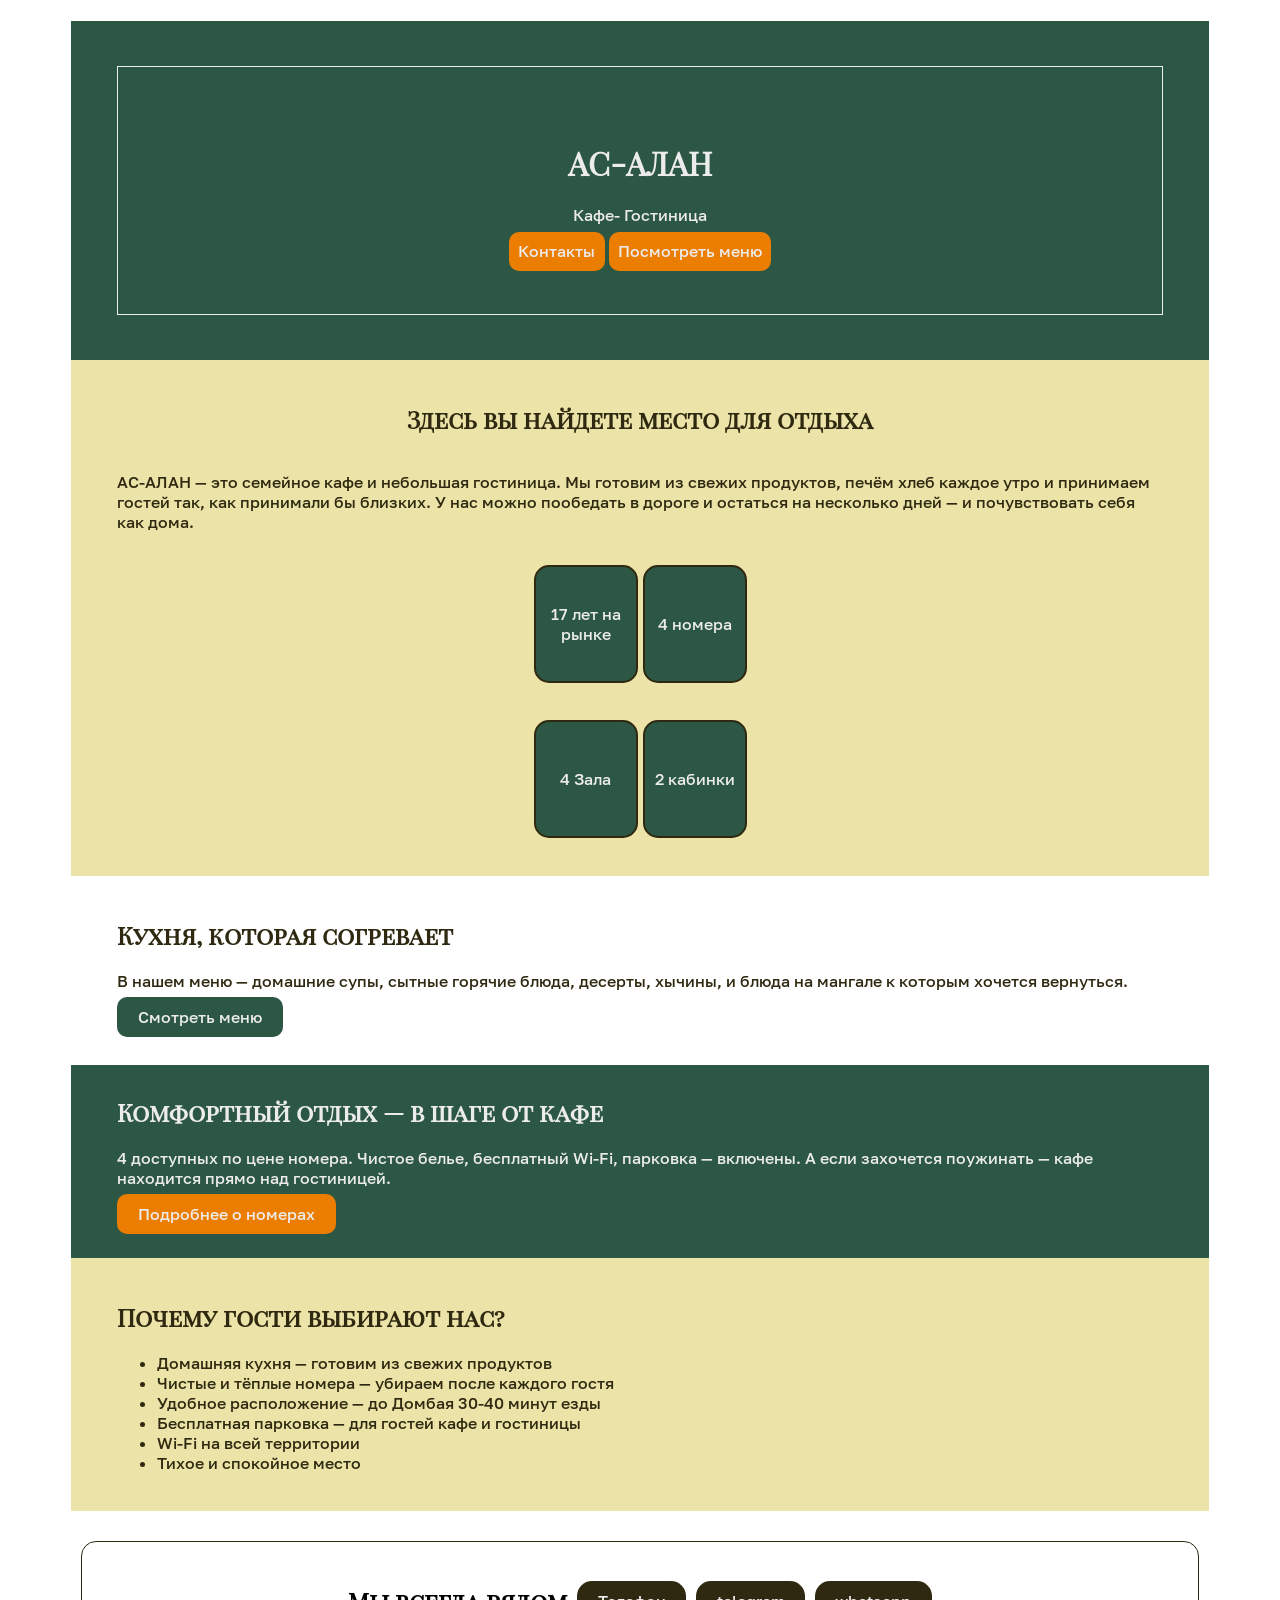
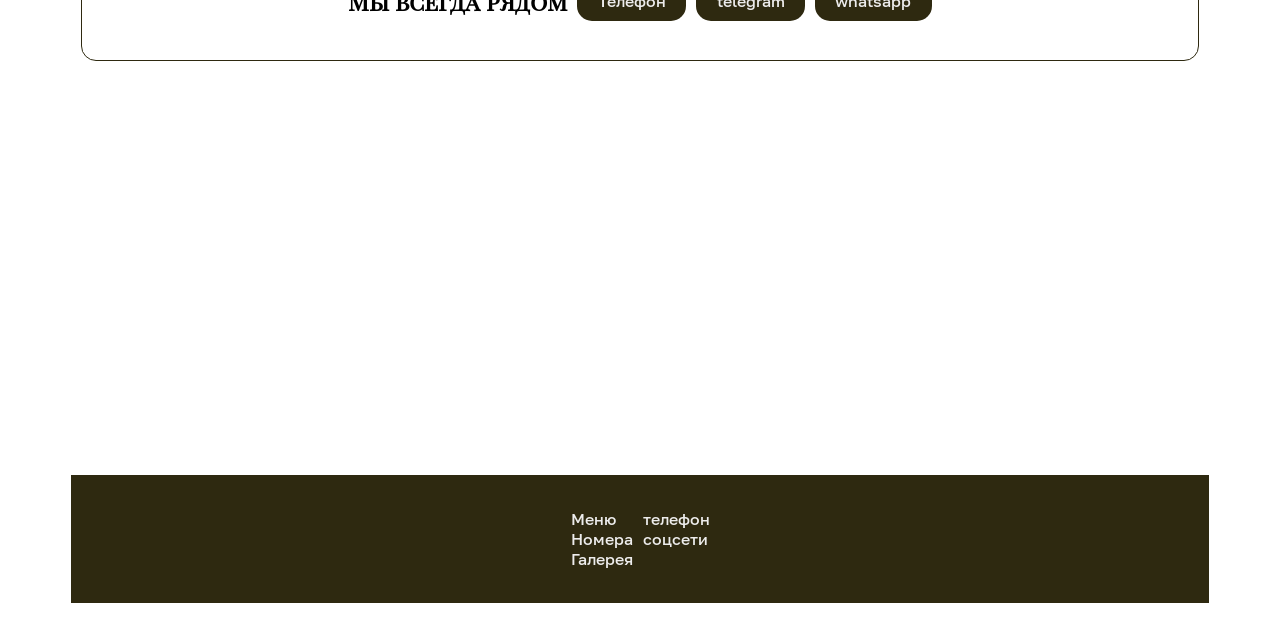
==== index.html @ 57ae537a "Create index.html" ====
<html lang="en">
<head>
    <meta charset="UTF-8">
    <meta name="viewport" content="width=device-width, initial-scale=1.0">
    <title>АС-АЛАН Кафе Гостиница</title>
    <link rel="stylesheet" href="style.css">
</head>
<body>
    <main>
        <div class="hero">
            <div class="sl">
            <h1>АС-АЛАН</h1>
            <p>Кафе- Гостиница</p>
            <a href="#">Контакты</a>
            <a href="#">Посмотреть меню</a>
        </div>
        </div>
        <div class="ons">
            <h2>Здесь вы найдете место для отдыха</h2>
            <p>АС-АЛАН — это семейное кафе и небольшая гостиница. Мы готовим из свежих продуктов, печём хлеб каждое утро и принимаем гостей так, как принимали бы близких. У нас можно пообедать в дороге и остаться на несколько дней — и почувствовать себя как дома.</p>
            <div class="uu">
                <p>17 лет на рынке</p  >
                <p>4 номера</p>
                <p>4 Зала</p>
                <p>2 кабинки </p>
            </div>
        </div>
        <div class="kaf">
            <h2>Кухня, которая согревает</h2>
            <p>В нашем меню — домашние супы, сытные горячие блюда, десерты, хычины, и блюда на мангале к которым хочется вернуться.</p>
            <a href="">Смотреть меню</a>
        </div>
        <div class="gos">
            <h2>Комфортный отдых — в шаге от кафе</h2>
            <p>4 доступных по цене номера. Чистое белье, бесплатный Wi-Fi, парковка — включены. А если захочется поужинать — кафе находится прямо над гостиницей.</p>
            <a href="">Подробнее о номерах</a>
        </div>
        <div class="poch">
            <h2>Почему гости выбирают нас?</h2>
            <ul>
                <li>Домашняя кухня — готовим из свежих продуктов</li>
                <li>Чистые и тёплые номера — убираем после каждого гостя</li>
                <li> Удобное расположение — до Домбая 30-40 минут езды</li>
                <li>Бесплатная парковка — для гостей кафе и гостиницы</li>
                <li> Wi-Fi на всей территории</li>
                <li>Тихое и спокойное место</li>
            </ul>
        </div>
        <div class="pht">
            <img src="" alt="">
            <img src="" alt="">
            <img src="" alt="">
        </div>
        <div class="cont">
            <h2>Мы всегда рядом</h2>
            <a href="">Телефон</a>
            <a href="">telegram</a>
            <a href="">whatsapp</a>
        </div>
        <div class="ya">
            <iframe src="https://yandex.ru/map-widget/v1/?z=12&ol=biz&oid=222993121212" width="560" height="400" frameborder="0"></iframe>
            <iframe src="https://yandex.ru/sprav/widget/rating-badge/222993121212?type=rating" width="150" height="50" frameborder="0"></iframe>

        </div>
        <div class="podv">
            <div class="s1">
                <a href="">Меню</a>
                <a href="">Номера</a>
                <a href="">Галерея</a>
            </div>
            <div class="s1">
                <a href="">телефон</a>
                <a href="">соцсети</a>
            </div>
        </div>
    </main>
</body>
</html>
---- style.css ----
:root{
    --1: #2E2910;
    --2: #2C5745;
    --3: #EBE3A7;
    --4: #EB7D00;
    --5: #edecec;
}
@font-face {
    font-family: zag;
    src: url(fonts/PlayfairDisplaySC-Regular.ttf);
}
@font-face {
    font-family: os;
    src: url(fonts/Golos-Text_Medium.ttf);
}
*{
    font-family: os;
}
h1{
    font-family: zag;
}
h2{
    font-family: zag;
}
a{
    text-decoration: none;
}

main{
    padding: 1% 5%;
}
.sl {
    border: var(--5) 1px solid;
    padding: 5%
}
.hero{
    background: var(--2);
    color: var(--5);
    padding: 4%;
    text-align: center;
    margin-bottom: px;
}
.hero a {
    color: var(--5);
    background: var(--4);
    padding: 1%;
    border-radius: 10px;
    
}
.ons{
    background: var(--3);
    color: var(--1);
    padding: 2% 4%;
    display: flex;
    flex-direction: column;
    justify-content: center;
    align-items: center;
    gap: 1px;
}
.uu{
    display: grid;
    grid-template-columns: 1fr 1fr;
    background: var(--);
    justify-content: center;
    align-items: center;
    padding: ;
    gap: 5px;
    color: var(--5);
}
.uu p {
    background: var(--2);
    max-width: 100px;
    padding: 50% 1%;
    text-align: center;
    max-height: 10px !important;
    text-align: center;
    display: flex;
    justify-content: center;
    align-items: center;
    border-radius: 15px;
    border: var(--1) 2px solid;
}
.kaf {
    padding: 2% 4%;
    margin-bottom: 15px;
    color: var(--1);
}
.kaf a{
    color: var(--5);
    background: var(--2);
    padding: 1% 2%;
    border-radius: 10px;
}
.gos {
    background: var(--2);
    padding: 1% 4% 3% 4%; 
    color: var(--5);

}
.gos a{
    color: var(--5);
    background: var(--4);
    padding: 1% 2%;
    border-radius: 10px;
}
.poch {
    background: var(--3);
    padding: 2% 4%;
    color: var(--1);
}
.cont {
    display: flex;
    /*flex-direction: column;*/
    gap: 10px;
    border: var(--1) 1px solid;
    padding: 2% 4%;
    border-radius: 15px;
    justify-content: center;
    align-items: center;
    margin: 10px;
}
.cont a{
    background: var(--1);
    color: var(--5);
    padding: 1% 2%;
    border-radius: 15px;
    max-height: 20px;
}
.podv {
    background: var(--1);
    padding: 3% 5%;
    display: flex;
    align-items: start;
    justify-content: center;
    gap: 10px;
}
.s1{
    display: flex;
    flex-direction: column;
}
.s1 a {
    color: var(--5);
}
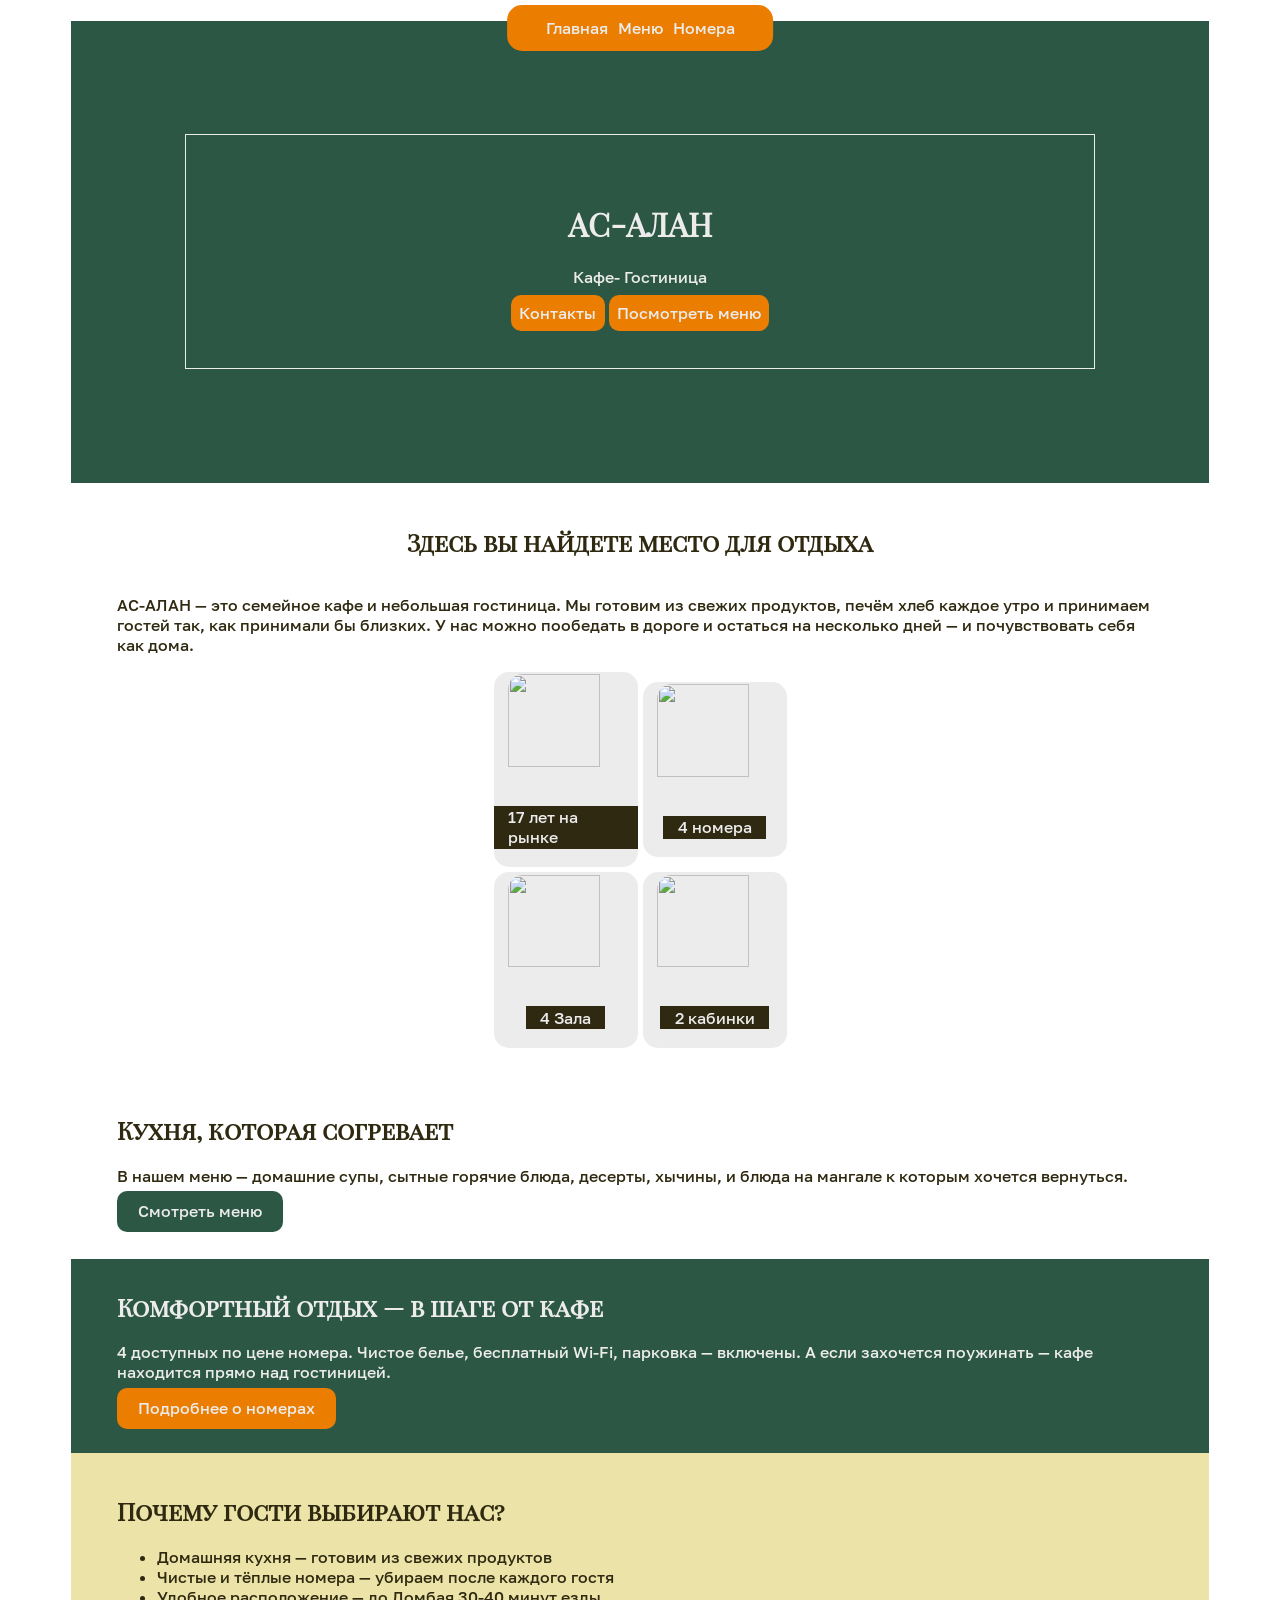
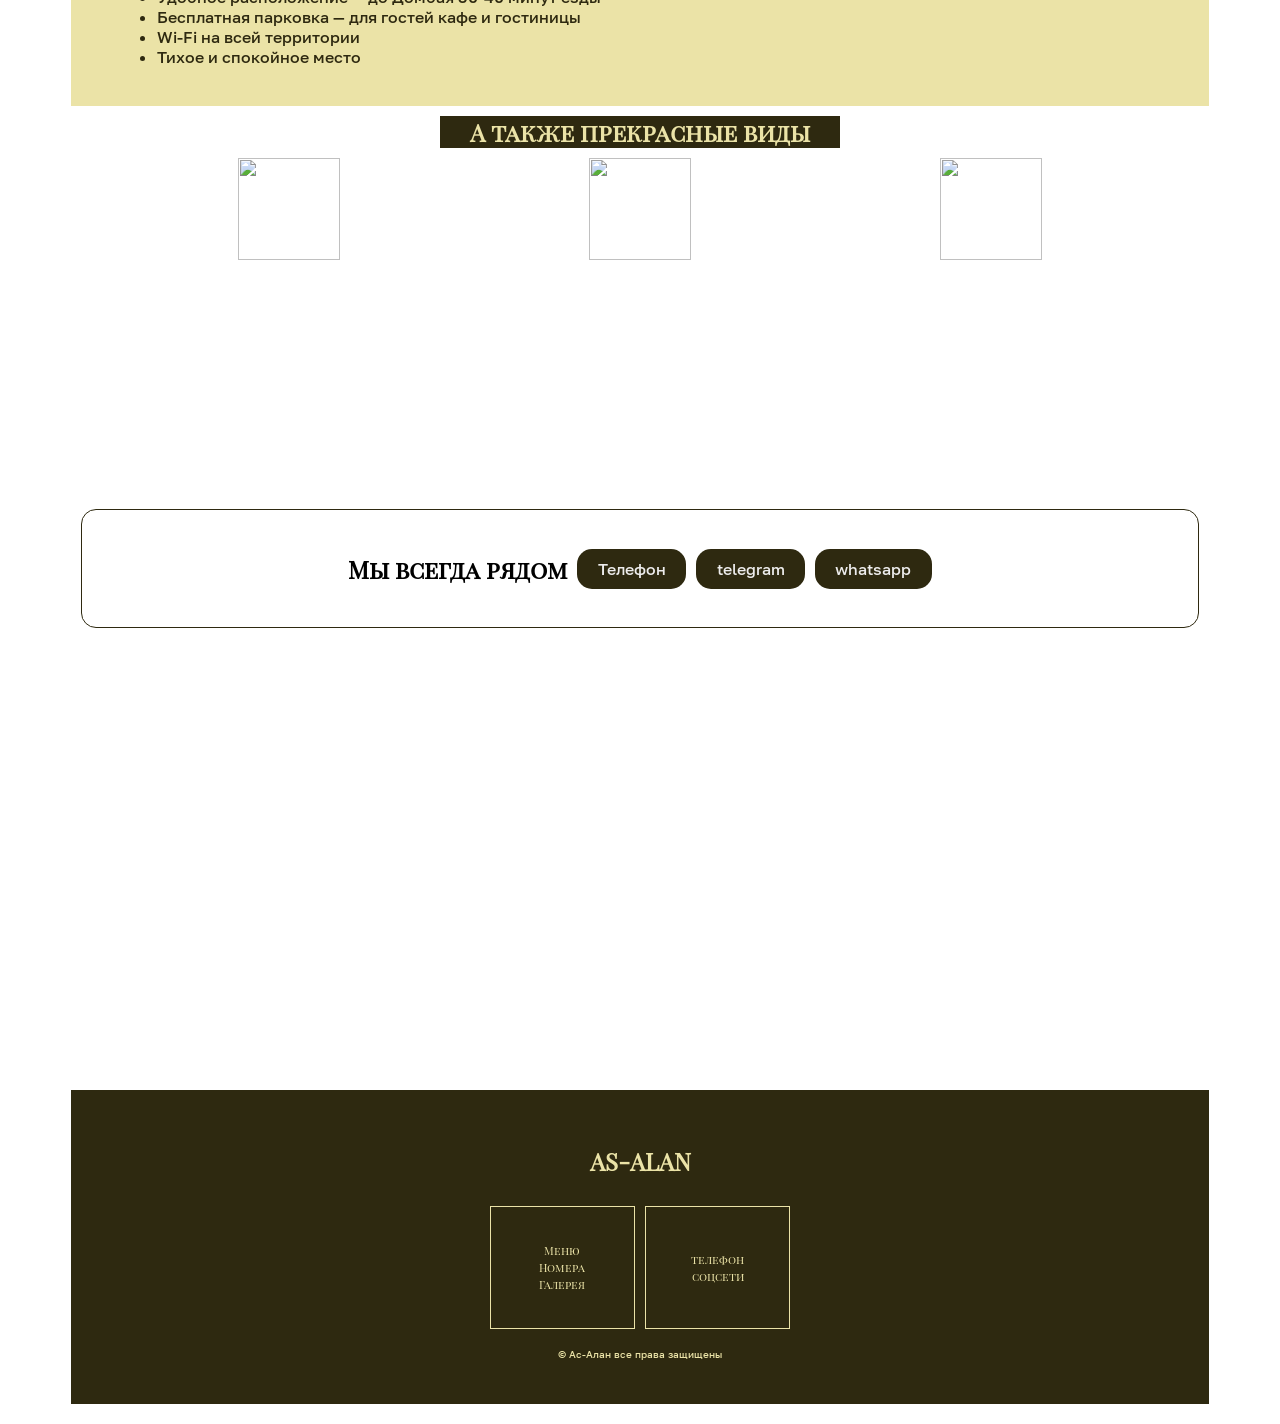
==== commit 30be7e3a: "Rename Index.html to index.html" ====
--- a/index.html
+++ b/index.html
@@ -1,78 +1,101 @@
-<html lang="en">
-<head>
-    <meta charset="UTF-8">
-    <meta name="viewport" content="width=device-width, initial-scale=1.0">
-    <title>АС-АЛАН Кафе Гостиница</title>
-    <link rel="stylesheet" href="style.css">
-</head>
-<body>
-    <main>
-        <div class="hero">
-            <div class="sl">
-            <h1>АС-АЛАН</h1>
-            <p>Кафе- Гостиница</p>
-            <a href="#">Контакты</a>
-            <a href="#">Посмотреть меню</a>
-        </div>
-        </div>
-        <div class="ons">
-            <h2>Здесь вы найдете место для отдыха</h2>
-            <p>АС-АЛАН — это семейное кафе и небольшая гостиница. Мы готовим из свежих продуктов, печём хлеб каждое утро и принимаем гостей так, как принимали бы близких. У нас можно пообедать в дороге и остаться на несколько дней — и почувствовать себя как дома.</p>
-            <div class="uu">
-                <p>17 лет на рынке</p  >
-                <p>4 номера</p>
-                <p>4 Зала</p>
-                <p>2 кабинки </p>
-            </div>
-        </div>
-        <div class="kaf">
-            <h2>Кухня, которая согревает</h2>
-            <p>В нашем меню — домашние супы, сытные горячие блюда, десерты, хычины, и блюда на мангале к которым хочется вернуться.</p>
-            <a href="">Смотреть меню</a>
-        </div>
-        <div class="gos">
-            <h2>Комфортный отдых — в шаге от кафе</h2>
-            <p>4 доступных по цене номера. Чистое белье, бесплатный Wi-Fi, парковка — включены. А если захочется поужинать — кафе находится прямо над гостиницей.</p>
-            <a href="">Подробнее о номерах</a>
-        </div>
-        <div class="poch">
-            <h2>Почему гости выбирают нас?</h2>
-            <ul>
-                <li>Домашняя кухня — готовим из свежих продуктов</li>
-                <li>Чистые и тёплые номера — убираем после каждого гостя</li>
-                <li> Удобное расположение — до Домбая 30-40 минут езды</li>
-                <li>Бесплатная парковка — для гостей кафе и гостиницы</li>
-                <li> Wi-Fi на всей территории</li>
-                <li>Тихое и спокойное место</li>
-            </ul>
-        </div>
-        <div class="pht">
-            <img src="" alt="">
-            <img src="" alt="">
-            <img src="" alt="">
-        </div>
-        <div class="cont">
-            <h2>Мы всегда рядом</h2>
-            <a href="">Телефон</a>
-            <a href="">telegram</a>
-            <a href="">whatsapp</a>
-        </div>
-        <div class="ya">
-            <iframe src="https://yandex.ru/map-widget/v1/?z=12&ol=biz&oid=222993121212" width="560" height="400" frameborder="0"></iframe>
-            <iframe src="https://yandex.ru/sprav/widget/rating-badge/222993121212?type=rating" width="150" height="50" frameborder="0"></iframe>
-
-        </div>
-        <div class="podv">
-            <div class="s1">
-                <a href="">Меню</a>
-                <a href="">Номера</a>
-                <a href="">Галерея</a>
-            </div>
-            <div class="s1">
-                <a href="">телефон</a>
-                <a href="">соцсети</a>
-            </div>
-        </div>
-    </main>
-</body>
-</html>
+<html lang="en">
+<head>
+    <meta charset="UTF-8">
+    <meta name="viewport" content="width=device-width, initial-scale=1.0">
+    <title>АС-АЛАН Кафе Гостиница</title>
+    <link rel="stylesheet" href="style.css">
+</head>
+<body>
+    <header>
+        <a href="Index.html">Главная</a>
+        <a href="menu.html">Меню</a>
+        <a href="hotel.html">Номера</a>
+    </header>
+    <main>
+        <div class="hero">
+            <div class="sl">
+            <h1>АС-АЛАН</h1>
+            <p>Кафе- Гостиница</p>
+            <a href="#cont">Контакты</a>
+            <a href="menu.html">Посмотреть меню</a>
+        </div>
+        </div>
+        <div class="ons">
+            <h2>Здесь вы найдете место для отдыха</h2>
+            <p>АС-АЛАН — это семейное кафе и небольшая гостиница. Мы готовим из свежих продуктов, печём хлеб каждое утро и принимаем гостей так, как принимали бы близких. У нас можно пообедать в дороге и остаться на несколько дней — и почувствовать себя как дома.</p>
+            <div class="uu">
+             <div class="ic">
+                <img src="https://avatars.mds.yandex.net/get-altay/14336229/2a00000199da058b707662d68680cc7fcad4/XXXL" alt="17 лет на рынке">
+                <p>17 лет на рынке</p>
+             </div>
+             <div class="ic">
+                <img src="https://avatars.mds.yandex.net/get-altay/14165812/2a000001943207fb3a2f7663e93ce49d49f3/XXXL" alt="">
+                <p>4 номера</p>
+             </div>
+            <div class="ic">
+                <img src="https://avatars.mds.yandex.net/get-altay/1003687/2a0000018586043208e07d31749cb7937071/XXXL" alt="">
+                <p>4 Зала</p>
+            </div>
+            <div class="ic">
+                <img src="https://avatars.mds.yandex.net/get-altay/16368192/2a00000199b5a6007bc27f64fa7712dbd526/XXXL" alt="">
+                <p>2 кабинки </p>
+            </div>
+             </div>
+        </div>
+        </div>
+        <div class="kaf">
+            <h2>Кухня, которая согревает</h2>
+            <p>В нашем меню — домашние супы, сытные горячие блюда, десерты, хычины, и блюда на мангале к которым хочется вернуться.</p>
+            <a href="menu.html">Смотреть меню</a>
+        </div>
+        <div class="gos">
+            <h2>Комфортный отдых — в шаге от кафе</h2>
+            <p>4 доступных по цене номера. Чистое белье, бесплатный Wi-Fi, парковка — включены. А если захочется поужинать — кафе находится прямо над гостиницей.</p>
+            <a href="">Подробнее о номерах</a>
+        </div>
+        <div class="poch">
+            <h2>Почему гости выбирают нас?</h2>
+            <ul>
+                <li>Домашняя кухня — готовим из свежих продуктов</li>
+                <li>Чистые и тёплые номера — убираем после каждого гостя</li>
+                <li> Удобное расположение — до Домбая 30-40 минут езды</li>
+                <li>Бесплатная парковка — для гостей кафе и гостиницы</li>
+                <li> Wi-Fi на всей территории</li>
+                <li>Тихое и спокойное место</li>
+            </ul>
+        </div>
+        <div class="pht1">
+            <h2>А также прекрасные виды</h2>
+        <div class="pht">
+            <img src="https://avatars.mds.yandex.net/get-altay/6143287/2a00000185860acc7d0b7aa19e3d01265ada/XXXL" alt="">
+            <img src="https://avatars.mds.yandex.net/get-altay/1371846/2a0000018586049f7a6a9499958989f15176/XXXL" alt="">
+            <img src="https://avatars.mds.yandex.net/get-altay/12813249/2a000001907e5e793e58636a74df3e078e06/XXXL" alt="">
+        </div>
+        </div>
+        <div class="cont" id="cont">
+            <h2>Мы всегда рядом</h2>
+            <a href="tel:89283965061">Телефон</a>
+            <a href="https://t.me/cafe_as_alan_09">telegram</a>
+            <a href="https://wa.me/79283965061">whatsapp</a>
+        </div>
+        <div class="ya">
+            <iframe class="kart" src="https://yandex.ru/map-widget/v1/?z=12&ol=biz&oid=222993121212" width="100%" height="50%" frameborder="0"></iframe>
+        </div>
+        <div class="podv">
+            <h2>AS-ALAN</h2>
+            <div class="stb">
+            <div class="s1">
+                <a href="">Меню</a>
+                <a href="">Номера</a>
+                <a href="">Галерея</a>
+            </div>
+            <div class="s1">
+                <a href="tel:89283965061">телефон</a>
+                <a href="https://t.me/cafe_as_alan_09">соцсети</a>
+            </div>
+            </div>
+            <p style="font-size: 60%;">© Ас-Алан все права защищены</p>
+        </div>
+    </main>
+</body>
+</html>
--- a/style.css
+++ b/style.css
@@ -36,7 +36,7 @@
 .hero{
     background: var(--2);
     color: var(--5);
-    padding: 4%;
+    padding: 10% 10%;
     text-align: center;
     margin-bottom: px;
 }
@@ -48,7 +48,7 @@
     
 }
 .ons{
-    background: var(--3);
+    background: var(--);
     color: var(--1);
     padding: 2% 4%;
     display: flex;
@@ -67,7 +67,32 @@
     gap: 5px;
     color: var(--5);
 }
-.uu p {
+.ic img{
+    aspect-ratio: 1/1;
+    object-fit: cover;
+    object-position: center;
+    width: 80%;
+    height: auto;
+    border-radius: 15px;
+    border: var(--1) px ;
+}
+.ic{
+    background-color: var(--5);
+    display: flex;
+    flex-direction: column;
+    justify-content: center;
+    align-items: center;
+    padding: 2% 0%;
+    border-radius: 15px;
+    border: var(--1) px solid;
+
+}
+.ic p{
+    background: var(--1);
+    padding: 1% 10%;
+    
+}
+/* {
     background: var(--2);
     max-width: 100px;
     padding: 50% 1%;
@@ -79,7 +104,7 @@
     align-items: center;
     border-radius: 15px;
     border: var(--1) 2px solid;
-}
+}*/
 .kaf {
     padding: 2% 4%;
     margin-bottom: 15px;
@@ -130,14 +155,160 @@
     background: var(--1);
     padding: 3% 5%;
     display: flex;
-    align-items: start;
-    justify-content: center;
-    gap: 10px;
-}
+    flex-direction: column;
+    align-items: center;
+    justify-content: center;
+    gap: 10px;
+    margin-top: 10px;
+    color: var(--3);
+    
+    
+}
+.podv h2 {
+    text-align: center !important;
+    color: var(--3);
+}
+
 .s1{
-    display: flex;
-    flex-direction: column;
+    font-size: 70%;
+    padding: 2%;
+    text-align: center;
+    align-items: center;
+    justify-content: center;
+    min-height: 80px;
+    width: 10%;
+    height: 60%;
+    display: flex;
+    flex-direction: column;
+    border: var(--3) 1px solid;
+    min-width: 60px;
 }
 .s1 a {
-    color: var(--5);
+    font-family: zag;
+    color: var(--3);
+    text-decoration: ;
+    padding: 1%;
+    
+}
+.ya-r{
+    width: 1000%;
+    max-width: 400px;       /* ограничение по ширине */
+    height: 120px;          /* нужная высота — подгони под виджет */
+    margin: 0 auto;
+}
+.ya-r iframe {
+  width: 1000%;
+  height: 1000%;
+  border: 0;
+  display: block;
+}
+a:hover{
+    color: var(--2);
+}
+.stb{
+    width: 100%;
+    display: flex;
+    justify-content: center;
+    gap: 10px;
+    /*border: var(--3) 1px solid;*/
+}
+.pht img {
+    aspect-ratio: 1/1;
+    object-fit: cover;
+    object-position: center;
+    width: 30% ;
+    height: auto;
+    border-radius: 15px;
+}
+.pht {
+    margin-top: 10px;
+    display: flex;
+    gap: 10px;
+    justify-content: center;
+    align-items: center;
+    grid-template-columns: 1fr 1fr;
+}
+.pht1 {
+    text-align: center;
+
+}
+.pht1 h2{
+    background: var(--1);
+    color:var(--3);
+    max-width: 400px;
+    margin: 0 auto;
+    margin-top: 10px;
+}
+@media (max-width: 600px) {
+main{
+    padding: 1%;
+}
+.hero{
+    height: 100%;
+    display: flex;
+    flex-direction: column;
+    justify-content: center;
+}
+.uu{
+    grid-template-columns: 1fr;
+}
+.pht {
+    flex-direction: column;
+}
+.pht img{
+    width: 90%;
+}
+.cont {
+    display: flex;
+    flex-direction: column;
+    gap: 1px;
+}
+}
+header {
+  background: var(--4);
+  max-width: 400px;
+  position: fixed;
+  top: 5px;
+  left: 50%;
+  transform: translateX(-50%);
+  border-radius: 15px;
+  display: flex;
+  justify-content: center;
+  align-items: center;
+  gap: 10px;
+  padding: 1% 3%;
+  text-align: center;
+  z-index: 1000;
+}
+header a {
+    color: var(--5);
+}
+*{
+    scroll-behavior: smooth;
+    scroll-margin-top: 200px;
+}
+.aaa{
+    display: flex;
+    gap: 10px;
+
+
+}
+.carto img{
+    width: 50%;
+    height: auto;
+    aspect-ratio: 1/1;
+    object-fit: cover;
+    object-position: center;
+    border-radius: 15px;
+    
+}
+.carto{
+    background: var(--5);
+    width: 200%;
+    display: flex;
+    flex-direction: column;
+    justify-content: center;
+    align-items: center;
+    max-width: 300px;
+    padding: ;
 }
